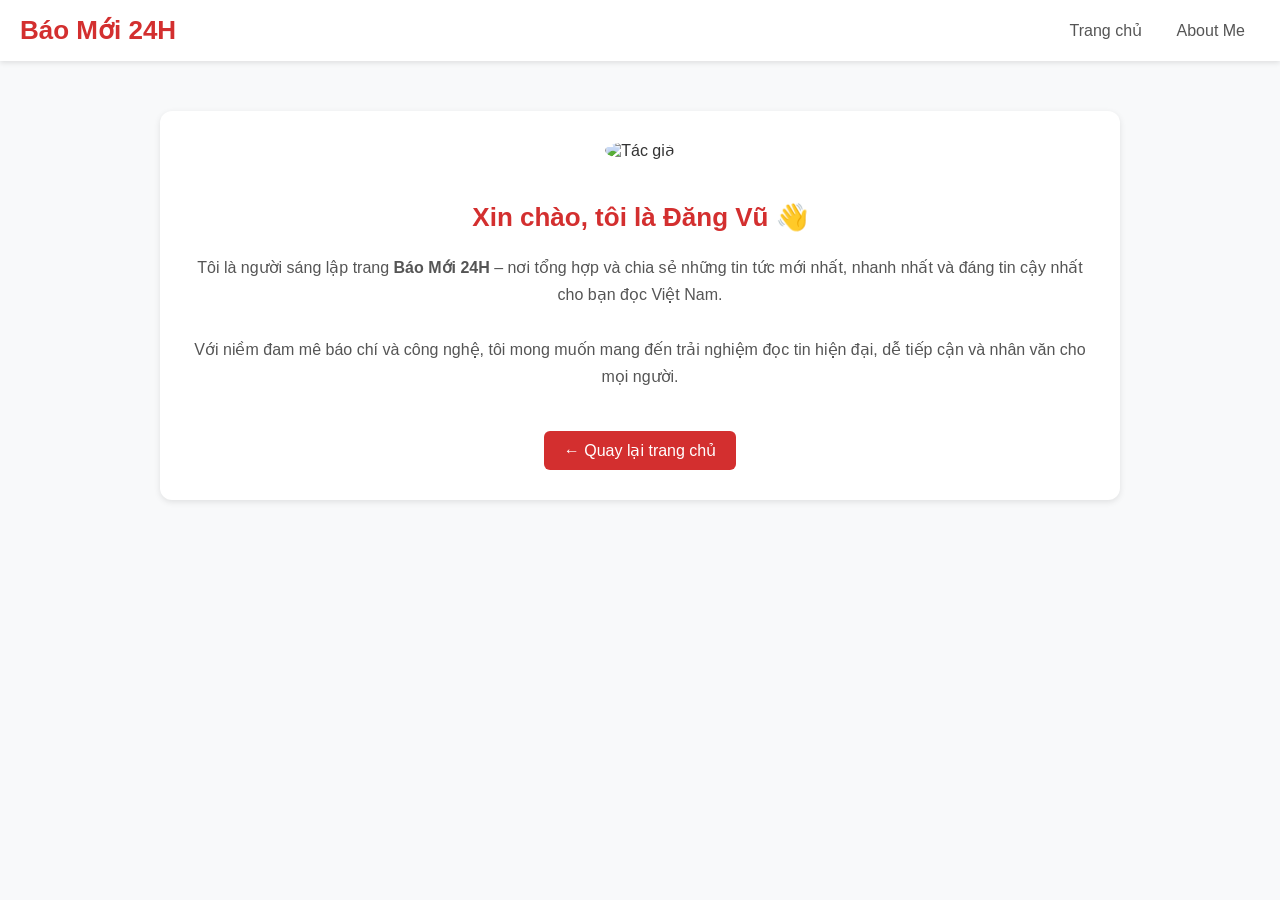
==== about.html @ 1a548e96 "ad" ====
<!DOCTYPE html>
<html lang="vi">
  <head>
    <meta charset="UTF-8" />
    <meta name="viewport" content="width=device-width, initial-scale=1.0" />
    <title>About Me - Báo Mới 24H</title>
    <style>
      body {
        font-family: "Segoe UI", Tahoma, sans-serif;
        background: #f8f9fa;
        color: #333;
        margin: 0;
      }

      header {
        background-color: #fff;
        box-shadow: 0 2px 5px rgba(0, 0, 0, 0.1);
        position: sticky;
        top: 0;
        z-index: 100;
        padding: 15px 20px;
        display: flex;
        justify-content: space-between;
        align-items: center;
      }

      .logo {
        font-size: 26px;
        font-weight: bold;
        color: #d32f2f;
      }

      nav a {
        text-decoration: none;
        margin: 0 15px;
        color: #555;
        font-weight: 500;
        transition: 0.3s;
      }

      nav a:hover {
        color: #d32f2f;
      }

      .about-section {
        max-width: 900px;
        margin: 50px auto;
        background: white;
        border-radius: 12px;
        box-shadow: 0 2px 6px rgba(0, 0, 0, 0.1);
        padding: 30px;
        text-align: center;
      }

      .about-section img {
        width: 160px;
        height: 160px;
        border-radius: 50%;
        object-fit: cover;
        margin-bottom: 20px;
      }

      .about-section h1 {
        color: #d32f2f;
        font-size: 26px;
      }

      .about-section p {
        font-size: 16px;
        line-height: 1.7;
        color: #555;
        margin-top: 10px;
      }

      a.btn-home {
        display: inline-block;
        margin-top: 25px;
        text-decoration: none;
        background: #d32f2f;
        color: white;
        padding: 10px 20px;
        border-radius: 6px;
        transition: 0.3s;
      }

      a.btn-home:hover {
        background: #b71c1c;
      }
    </style>
  </head>
  <body>
    <header>
      <div class="logo">Báo Mới 24H</div>
      <nav>
        <a href="index.html">Trang chủ</a>
        <a href="about.html">About Me</a>
      </nav>
    </header>

    <section class="about-section">
      <img
        src="https://images.unsplash.com/photo-1502685104226-ee32379fefbe?auto=format&fit=crop&w=400&q=60"
        alt="Tác giả"
      />
      <h1>Xin chào, tôi là Đăng Vũ 👋</h1>
      <p>
        Tôi là người sáng lập trang <strong>Báo Mới 24H</strong> – nơi tổng hợp
        và chia sẻ những tin tức mới nhất, nhanh nhất và đáng tin cậy nhất cho
        bạn đọc Việt Nam.  
        <br /><br />
        Với niềm đam mê báo chí và công nghệ, tôi mong muốn mang đến trải nghiệm
        đọc tin hiện đại, dễ tiếp cận và nhân văn cho mọi người.
      </p>
      <a href="index.html" class="btn-home">← Quay lại trang chủ</a>
    </section>
  </body>
</html>
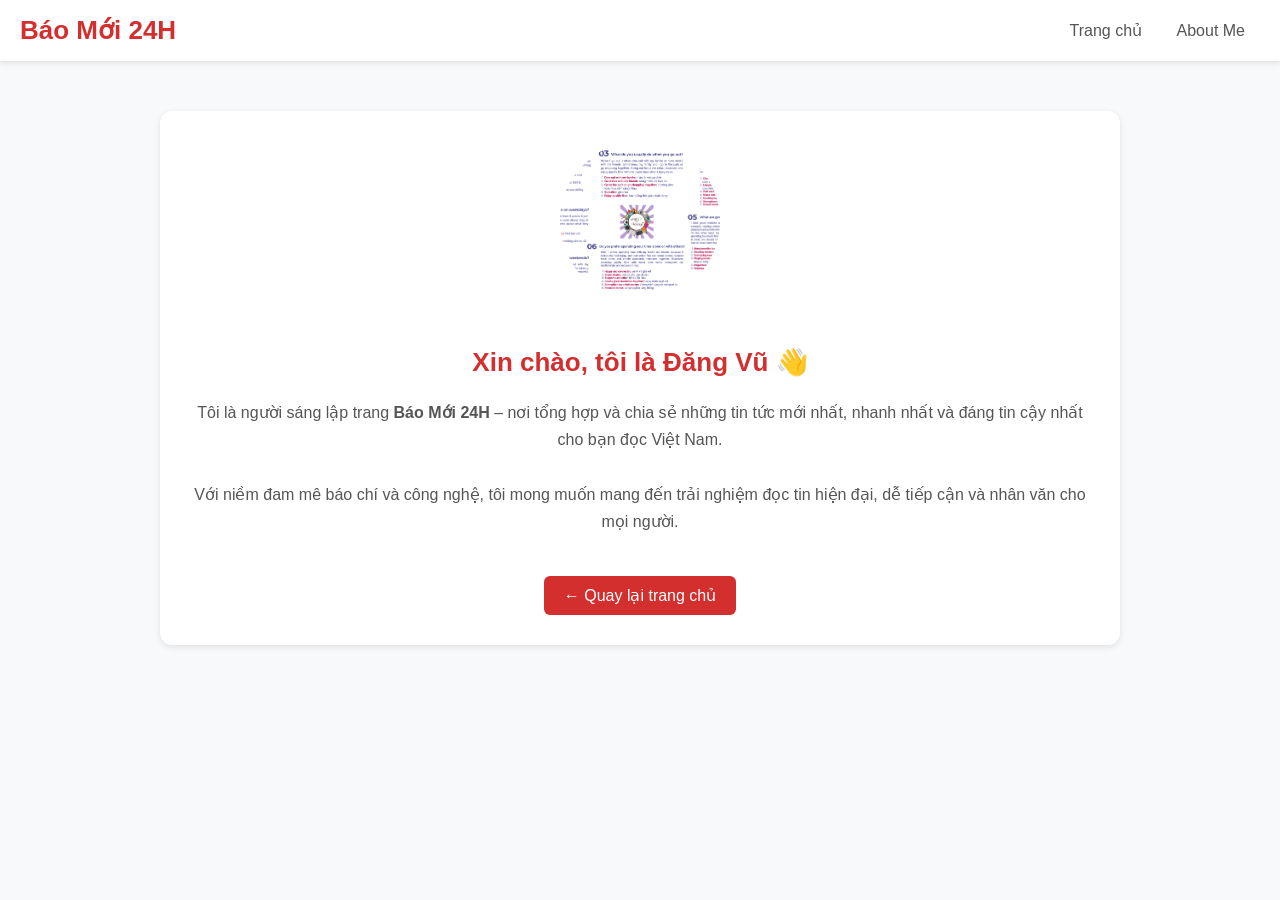
==== commit 410d4b5c: "rd" ====
--- a/about.html
+++ b/about.html
@@ -99,7 +99,7 @@
 
     <section class="about-section">
       <img
-        src="https://images.unsplash.com/photo-1502685104226-ee32379fefbe?auto=format&fit=crop&w=400&q=60"
+        src="images/banner.png"
         alt="Tác giả"
       />
       <h1>Xin chào, tôi là Đăng Vũ 👋</h1>
